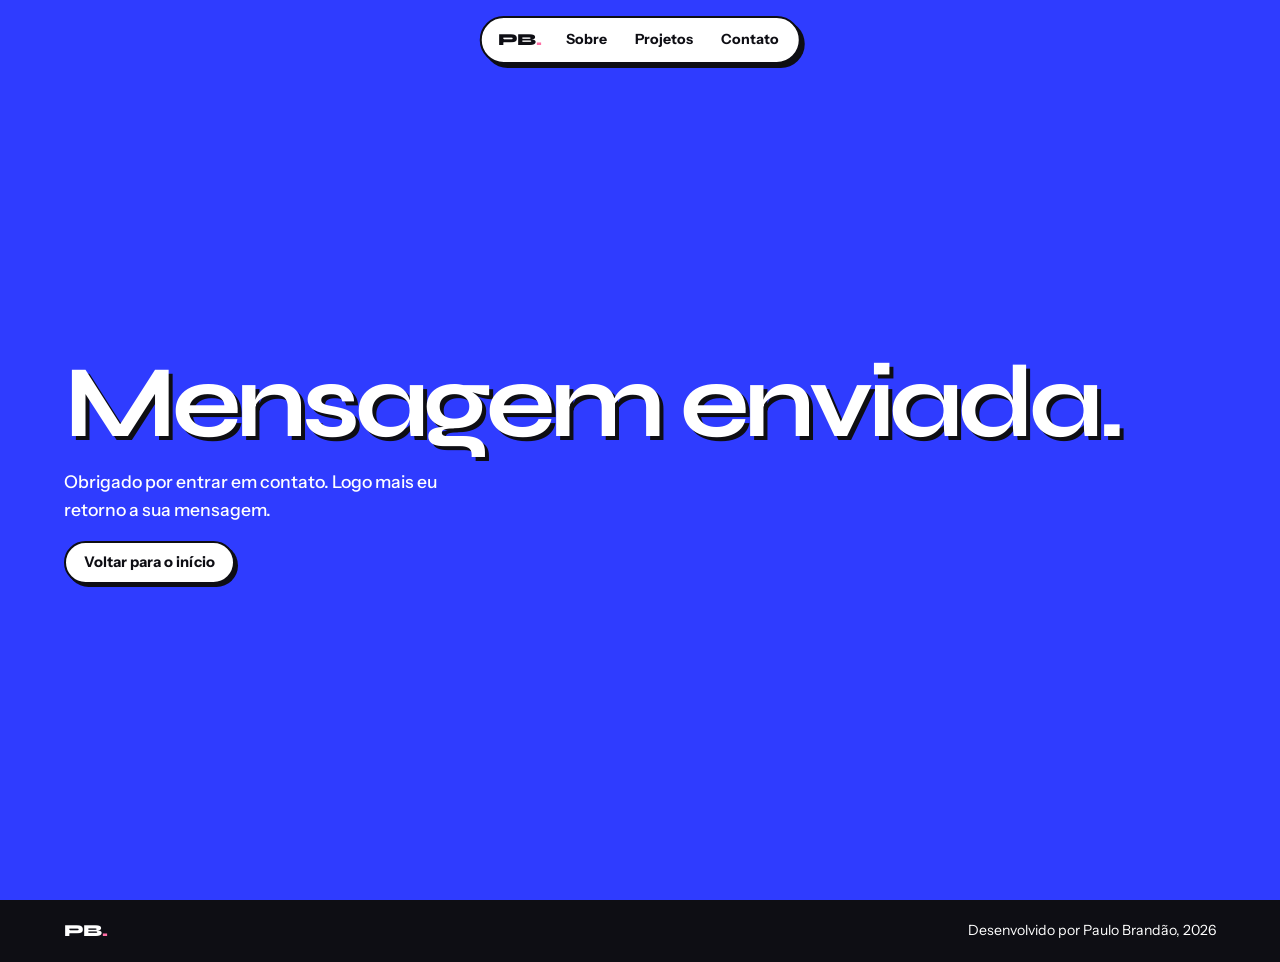
==== success.html @ 35089673 "Novo design: visual sólido e jovem com efeitos de scroll (GSAP e Lenis) Redesenha o portfólio com bl" ====
<!DOCTYPE html>
<html lang="pt-BR">
<head>
  <meta charset="UTF-8">
  <meta name="viewport" content="width=device-width, initial-scale=1.0">
  <meta name="robots" content="noindex">
  <meta name="theme-color" content="#071113">
  <link rel="icon" type="image/svg+xml" href="./assets/img/favicon.svg">

  <link rel="preconnect" href="https://fonts.googleapis.com">
  <link rel="preconnect" href="https://fonts.gstatic.com" crossorigin>
  <link href="https://fonts.googleapis.com/css2?family=Instrument+Sans:wght@400;500;600&family=Syne:wght@600;700;800&display=swap" rel="stylesheet">
  <link rel="stylesheet" href="./assets/css/portfolio.css">
  <title>Mensagem enviada | Paulo Brandão</title>
</head>
<body>
  <header class="topo">
    <a href="index.html" class="logo" aria-label="Paulo Brandão, início">PB<span>.</span></a>
    <nav class="topo__nav" aria-label="Navegação principal">
      <a href="index.html#about">Sobre</a>
      <a href="index.html#projects">Projetos</a>
      <a href="index.html#contact">Contato</a>
    </nav>
  </header>

  <main id="main" class="sucesso">
    <h1 class="sucesso__titulo">Mensagem enviada.</h1>
    <p class="sucesso__texto">Obrigado por entrar em contato. Logo mais eu retorno a sua mensagem.</p>
    <a class="botao botao--ambar" href="index.html">Voltar para o início</a>
  </main>

  <footer class="rodape">
    <a href="index.html" class="logo" aria-label="Voltar ao início">PB<span>.</span></a>
    <span>Desenvolvido por Paulo Brandão, 2026</span>
  </footer>
</body>
</html>
---- assets/css/portfolio.css ----
/* ============================================================
   Portfólio Paulo Brandão: sólido, jovem e em miniatura.
   Blocos de cor chapada, bordas grossas, sombras duras (estilo
   adesivo) e peças pequenas. Sem JavaScript ou com "menos
   movimento" ligado, tudo continua visível e navegável.
   ============================================================ */

:root {
  --tinta: #0e0e14;
  --branco: #ffffff;
  --azul: #2f3cff;
  --amarelo: #ffe14a;
  --lilas: #c8b9ff;
  --rosa: #ff6fa5;
  --menta: #5ff0b5;
  --laranja: #ff8a3d;

  --display: "Syne", "Arial Black", system-ui, sans-serif;
  --texto: "Instrument Sans", system-ui, sans-serif;

  --borda: 2.5px solid var(--tinta);
  --sombra: 4px 4px 0 var(--tinta);
  --margem: clamp(18px, 5vw, 64px);
}

* { box-sizing: border-box; }

html { scroll-behavior: smooth; }
html.lenis, html.lenis body { height: auto; }
.lenis.lenis-smooth { scroll-behavior: auto !important; }
.lenis.lenis-stopped { overflow: hidden; }

body {
  margin: 0;
  font-family: var(--texto);
  font-size: 1rem;
  line-height: 1.55;
  color: var(--tinta);
  background: var(--tinta);
  overflow-x: clip;
}

a { color: inherit; }
img { max-width: 100%; display: block; }
h1, h2, h3, p, ul { margin: 0; padding: 0; }
ul { list-style: none; }

:focus-visible {
  outline: 3px solid var(--tinta);
  outline-offset: 3px;
  box-shadow: 0 0 0 6px var(--branco);
}

.skip-link {
  position: fixed;
  left: 12px;
  top: -80px;
  z-index: 200;
  padding: 10px 16px;
  color: var(--tinta);
  background: var(--amarelo);
  border: var(--borda);
  border-radius: 999px;
  transition: top 0.2s;
}
.skip-link:focus { top: 12px; }

/* ---------- Peças pequenas reutilizáveis ---------- */
.chip {
  display: inline-block;
  padding: 4px 12px;
  font-family: var(--texto);
  font-size: 0.8rem;
  font-weight: 700;
  line-height: 1.4;
  color: var(--tinta);
  background: var(--c, var(--branco));
  border: var(--borda);
  border-radius: 999px;
}
.chip--branco { --c: var(--branco); }
.chip--amarelo { --c: var(--amarelo); }

.botao {
  display: inline-flex;
  align-items: center;
  justify-content: center;
  min-height: 42px;
  padding: 8px 18px;
  font: inherit;
  font-size: 0.92rem;
  font-weight: 700;
  text-decoration: none;
  color: var(--tinta);
  background: var(--c, var(--branco));
  border: var(--borda);
  border-radius: 999px;
  box-shadow: 3px 3px 0 var(--tinta);
  cursor: pointer;
  transition: box-shadow 0.12s ease, translate 0.12s ease, background 0.15s ease;
}
.botao:hover { box-shadow: 1px 1px 0 var(--tinta); translate: 2px 2px; }
.botao:active { box-shadow: 0 0 0 var(--tinta); translate: 3px 3px; }
.botao--amarelo { --c: var(--amarelo); }
.botao--branco { --c: var(--branco); }
.botao--tinta { --c: var(--tinta); color: var(--branco); }
.botao--linha { --c: transparent; color: var(--branco); border-color: var(--branco); box-shadow: none; }
.botao--linha:hover { --c: var(--branco); color: var(--tinta); box-shadow: none; translate: 0 0; }
.botao[disabled] { opacity: 0.6; cursor: wait; }

/* ---------- Interface fixa ---------- */
.progresso {
  position: fixed;
  inset: 0 0 auto 0;
  z-index: 120;
  height: 6px;
  background: var(--tinta);
}
.progresso span {
  display: block;
  height: 100%;
  background: var(--branco);
  transform: scaleX(0);
  transform-origin: left;
}

.cursor { display: none; }
@media (hover: hover) and (pointer: fine) {
  .anim .cursor {
    display: block;
    position: fixed;
    left: 0;
    top: 0;
    z-index: 110;
    width: 16px;
    height: 16px;
    margin: -8px 0 0 -8px;
    border-radius: 50%;
    background: var(--branco);
    mix-blend-mode: difference;
    pointer-events: none;
    opacity: 0;
    transition: width 0.2s, height 0.2s, margin 0.2s;
  }
  .anim .cursor.is-on { opacity: 1; }
  .anim .cursor.is-hover { width: 54px; height: 54px; margin: -27px 0 0 -27px; }
}

/* Menu em pílula flutuante */
.topo {
  position: fixed;
  top: 16px;
  left: 50%;
  z-index: 100;
  display: flex;
  align-items: center;
  gap: 4px;
  padding: 5px 6px 5px 16px;
  background: var(--branco);
  border: var(--borda);
  border-radius: 999px;
  box-shadow: var(--sombra);
  transform: translateX(-50%);
}
.logo {
  margin-right: 8px;
  font-family: var(--display);
  font-weight: 800;
  font-size: 1.05rem;
  letter-spacing: -0.03em;
  text-decoration: none;
  color: var(--tinta);
}
.logo span { color: var(--rosa); }
.topo__nav { display: flex; gap: 2px; }
.topo__nav a {
  padding: 6px 13px;
  font-size: 0.88rem;
  font-weight: 700;
  text-decoration: none;
  border-radius: 999px;
  transition: background 0.15s;
}
.topo__nav a:hover, .topo__nav a:focus-visible { background: var(--amarelo); }

/* ============================================================
   ABERTURA
   O pai tem 200svh e a abertura fica "colada": a seção seguinte
   sobe por cima dela, enquanto o nome se abre ao meio.
   ============================================================ */
.hero-wrap { position: relative; height: 200svh; }

.hero {
  position: sticky;
  top: 0;
  height: 100svh;
  min-height: 560px;
  overflow: hidden;
  display: grid;
  place-items: center;
  padding: 88px var(--margem) 56px;
  color: var(--branco);
  background: var(--azul);
}

.hero__cena {
  position: relative;
  z-index: 2;
  display: grid;
  grid-template-columns: minmax(0, 1.2fr) minmax(0, 0.8fr);
  align-items: center;
  gap: clamp(20px, 5vw, 64px);
  width: 100%;
  max-width: 940px;
}

.chips { display: flex; flex-wrap: wrap; gap: 8px; }

.hero__titulo {
  display: flex;
  flex-direction: column;
  margin: 16px 0 14px;
  font-family: var(--display);
  font-weight: 700;
  /* peso 700: "Brandão" ocupa 4,4x o tamanho da fonte (o 800 ocupa 6,6x) */
  font-size: clamp(2.8rem, 10vw, 7.4rem);
  line-height: 0.9;
  letter-spacing: -0.05em;
  color: var(--branco);
  text-shadow: 4px 4px 0 var(--tinta);
}
.hero__titulo .linha { display: block; overflow: hidden; padding: 0 0.06em 0.1em 0; }
.hero__titulo .linha > span { display: block; will-change: transform; }

.hero__lead { max-width: 30ch; font-size: 1.05rem; font-weight: 500; }
.hero__acoes { display: flex; flex-wrap: wrap; align-items: center; gap: 10px; margin-top: 20px; }

/* Retrato como adesivo */
.hero__retrato {
  justify-self: center;
  width: min(100%, 270px);
  aspect-ratio: 1;
  margin: 0;
  overflow: hidden;
  background: var(--branco);
  border: 3px solid var(--tinta);
  border-radius: 28px;
  box-shadow: 8px 8px 0 var(--tinta);
  rotate: 4deg;
}
.hero__retrato img { width: 100%; height: 100%; object-fit: cover; object-position: 50% 58%; transform: scale(1.1); }

/* Adesivos flutuantes */
.fig {
  position: absolute;
  z-index: 1;
  display: grid;
  place-items: center;
  min-width: 46px;
  height: 46px;
  padding: 0 12px;
  font-family: var(--display);
  font-weight: 800;
  font-size: 1.05rem;
  color: var(--tinta);
  background: var(--c);
  border: var(--borda);
  border-radius: 999px;
  box-shadow: 3px 3px 0 var(--tinta);
  rotate: var(--r, 0deg);
  animation: flutuar 3.4s ease-in-out infinite alternate;
}
@keyframes flutuar { to { translate: 0 -9px; } }
.fig--1 { --c: var(--amarelo); --r: -10deg; top: 17%; left: 6%; }
.fig--2 { --c: var(--rosa); --r: 8deg; top: 15%; right: 7%; animation-delay: -1s; }
.fig--3 { --c: var(--menta); --r: -6deg; bottom: 17%; left: 10%; width: 54px; height: 54px; font-size: 1.3rem; animation-delay: -2s; }
.fig--4 { --c: var(--branco); --r: 12deg; bottom: 14%; right: 9%; animation-delay: -0.5s; }
.fig--5 { --c: var(--laranja); --r: -14deg; top: 50%; left: 2.5%; animation-delay: -1.5s; }

.hero__rolar {
  position: absolute;
  z-index: 3;
  left: 50%;
  bottom: 18px;
  display: flex;
  align-items: center;
  gap: 8px;
  padding: 5px 14px 5px 10px;
  font-size: 0.8rem;
  font-weight: 700;
  text-decoration: none;
  color: var(--tinta);
  background: var(--branco);
  border: var(--borda);
  border-radius: 999px;
  transform: translateX(-50%);
}
.hero__rolar i {
  width: 9px;
  height: 9px;
  border-radius: 50%;
  background: var(--rosa);
  animation: quicar 1.2s ease-in-out infinite alternate;
}
@keyframes quicar { to { translate: 0 5px; } }

/* ============================================================
   SOBRE: folha amarela que sobe por cima da abertura
   ============================================================ */
.sobre {
  position: relative;
  z-index: 5;
  margin-top: -100svh;
  min-height: 100svh;
  display: flex;
  align-items: center;
  padding: clamp(80px, 12vw, 120px) var(--margem) clamp(56px, 9vw, 100px);
  background: var(--amarelo);
  border-top: 3px solid var(--tinta);
  border-radius: clamp(24px, 4vw, 40px) clamp(24px, 4vw, 40px) 0 0;
}
.sobre__miolo { width: 100%; max-width: 860px; margin: 0 auto; }
.sobre__titulo { margin-bottom: 18px; }
.sobre__texto {
  font-family: var(--display);
  font-weight: 700;
  font-size: clamp(1.45rem, 3.5vw, 2.6rem);
  line-height: 1.16;
  letter-spacing: -0.03em;
  text-wrap: balance;
}
.sobre__texto .palavra { display: inline-block; white-space: pre; }

/* Mini cards */
.minis {
  display: grid;
  grid-template-columns: repeat(3, minmax(0, 1fr));
  gap: 12px;
  margin-top: clamp(24px, 4vw, 40px);
}
.mini {
  display: flex;
  flex-direction: column;
  gap: 2px;
  padding: 12px 14px;
  background: var(--c);
  border: var(--borda);
  border-radius: 16px;
  box-shadow: var(--sombra);
}
.mini:nth-child(1) { rotate: -2deg; }
.mini:nth-child(2) { rotate: 1.5deg; }
.mini:nth-child(3) { rotate: -1deg; }
.mini b { font-family: var(--display); font-weight: 800; font-size: 1.1rem; letter-spacing: -0.02em; }
.mini span { font-size: 0.85rem; font-weight: 500; }
.mini--rosa { --c: var(--rosa); }
.mini--menta { --c: var(--menta); }
.mini--azul { --c: var(--azul); color: var(--branco); }

.sobre__rodape { display: flex; align-items: center; flex-wrap: wrap; gap: 10px; margin-top: clamp(22px, 4vw, 36px); }
.sobre__foto {
  width: 52px;
  height: 52px;
  margin: 0 6px 0 0;
  overflow: hidden;
  background: var(--branco);
  border: var(--borda);
  border-radius: 50%;
}
.sobre__foto img { width: 100%; height: 100%; object-fit: cover; }

/* ============================================================
   FAIXA DE TECNOLOGIAS: etiquetas coloridas em movimento
   ============================================================ */
.faixa {
  position: relative;
  z-index: 5;
  padding: 18px 0;
  overflow: hidden;
  background: var(--tinta);
}
.faixa__linha { overflow: hidden; padding: 5px 0; }
.faixa__trilho {
  display: flex;
  align-items: center;
  width: max-content;
  gap: 12px;
  padding-right: 12px;
}
.pill {
  display: inline-flex;
  align-items: center;
  gap: 8px;
  padding: 7px 16px 7px 12px;
  font-family: var(--display);
  font-weight: 700;
  font-size: 1rem;
  letter-spacing: -0.02em;
  white-space: nowrap;
  color: var(--tinta);
  background: var(--c, var(--amarelo));
  border: 2.5px solid var(--tinta);
  border-radius: 999px;
  box-shadow: 0 0 0 2px var(--branco);
}
.pill img { width: 20px; height: 20px; }
.pill:nth-child(6n + 1) { --c: var(--amarelo); }
.pill:nth-child(6n + 2) { --c: var(--rosa); }
.pill:nth-child(6n + 3) { --c: var(--menta); }
.pill:nth-child(6n + 4) { --c: var(--lilas); }
.pill:nth-child(6n + 5) { --c: var(--laranja); }
.pill:nth-child(6n + 6) { --c: var(--branco); }

/* Sem JavaScript, a faixa corre sozinha por CSS */
html:not(.anim) .faixa__trilho { animation: faixa 28s linear infinite; }
html:not(.anim) [data-faixa="-1"] .faixa__trilho { animation-direction: reverse; }
@keyframes faixa { to { transform: translateX(-50%); } }

/* ============================================================
   PROJETOS
   Base = carrossel de deslizar (celular e "menos movimento").
   Desktop com animação = tela travada e projetos na horizontal.
   ============================================================ */
.projetos {
  position: relative;
  z-index: 5;
  background: var(--lilas);
  border-top: 3px solid var(--tinta);
}
.projetos__pin { padding: clamp(48px, 9vw, 84px) 0 clamp(40px, 7vw, 72px); }

.projetos__cabeca {
  display: flex;
  flex-wrap: wrap;
  align-items: flex-end;
  justify-content: space-between;
  gap: 8px 24px;
  padding: 0 var(--margem);
  margin-bottom: clamp(18px, 3vw, 28px);
}
.projetos__titulo {
  font-family: var(--display);
  font-weight: 800;
  font-size: clamp(2.2rem, 6.5vw, 4.4rem);
  line-height: 0.95;
  letter-spacing: -0.05em;
}
.projetos__dica { max-width: 32ch; font-size: 0.95rem; font-weight: 500; }
.so-toque { display: inline; }

.trilho {
  display: flex;
  gap: 16px;
  padding: 6px var(--margem) 14px;
  overflow-x: auto;
  scroll-snap-type: x mandatory;
  scroll-padding: 0 var(--margem);
  scrollbar-width: none;
}
.trilho::-webkit-scrollbar { display: none; }

.quadro {
  --c: var(--amarelo);
  flex: 0 0 min(78vw, 300px);
  display: flex;
  flex-direction: column;
  gap: 12px;
  padding: 16px;
  scroll-snap-align: start;
  color: var(--tinta);
  background: var(--c);
  border: var(--borda);
  border-radius: 20px;
  box-shadow: 5px 5px 0 var(--tinta);
}
.quadro:nth-child(6n + 1) { --c: var(--amarelo); }
.quadro:nth-child(6n + 2) { --c: var(--branco); }
.quadro:nth-child(6n + 3) { --c: var(--menta); }
.quadro:nth-child(6n + 4) { --c: var(--rosa); }
.quadro:nth-child(6n + 5) { --c: var(--laranja); }
.quadro:nth-child(6n + 6) { --c: var(--azul); color: var(--branco); }

.quadro__num {
  align-self: flex-start;
  padding: 1px 11px;
  font-family: var(--display);
  font-weight: 800;
  font-size: 0.85rem;
  color: var(--branco);
  background: var(--tinta);
  border-radius: 999px;
}
.quadro__corpo { display: flex; flex: 1; flex-direction: column; gap: 8px; }
.quadro__lang { display: inline-flex; align-items: center; gap: 8px; font-size: 0.82rem; font-weight: 700; }
.quadro__lang img { width: 20px; height: 20px; padding: 2px; background: var(--branco); border-radius: 6px; }
.quadro h3 {
  font-family: var(--display);
  font-weight: 800;
  font-size: 1.35rem;
  line-height: 1.02;
  letter-spacing: -0.04em;
}
.quadro__desc { font-size: 0.9rem; font-weight: 500; line-height: 1.4; }
.quadro__acoes { display: flex; flex-wrap: wrap; gap: 8px; margin-top: auto; padding-top: 8px; }
.quadro__acoes .botao { min-height: 36px; padding: 5px 14px; font-size: 0.82rem; }

.hud { display: flex; align-items: center; gap: 12px; padding: 6px var(--margem) 0; }
.hud__contador {
  padding: 3px 12px;
  font-size: 0.82rem;
  font-weight: 700;
  background: var(--branco);
  border: var(--borda);
  border-radius: 999px;
}
.hud__contador b { font-family: var(--display); font-weight: 800; }
.hud__barra { flex: 1; height: 12px; overflow: hidden; background: var(--branco); border: var(--borda); border-radius: 999px; }
.hud__barra i { display: block; height: 100%; background: var(--tinta); transform: scaleX(0); transform-origin: left; }

@media (min-width: 900px) {
  .anim .projetos__pin {
    display: flex;
    flex-direction: column;
    justify-content: center;
    gap: clamp(16px, 3.5svh, 32px);
    height: 100svh;
    min-height: 560px;
    padding: 84px 0 28px;
    overflow: hidden;
  }
  .anim .projetos__cabeca { margin-bottom: 0; }
  .anim .trilho {
    width: max-content;
    overflow: visible;
    scroll-snap-type: none;
    gap: 22px;
    padding: 10px var(--margem) 16px;
  }
  .anim .quadro { flex: 0 0 320px; }
  .anim .so-toque { display: none; }
}
@media (hover: hover) { .so-toque { display: none; } }

/* ============================================================
   CONTATO: bloco rosa, o fecho de cor do site
   ============================================================ */
.contato {
  position: relative;
  z-index: 5;
  padding: clamp(64px, 10vw, 110px) var(--margem) clamp(56px, 8vw, 90px);
  background: var(--rosa);
  border-top: 3px solid var(--tinta);
}
.contato__miolo { max-width: 940px; margin: 0 auto; }
.contato__titulo {
  max-width: 17ch;
  font-family: var(--display);
  font-weight: 800;
  font-size: clamp(1.9rem, 5vw, 3.8rem);
  line-height: 1;
  letter-spacing: -0.045em;
  text-wrap: balance;
}
.contato__titulo .palavra-mascara { display: inline-block; overflow: hidden; vertical-align: top; padding-bottom: 0.1em; }
.contato__titulo .palavra-mascara > span { display: inline-block; }

.contato__grade {
  display: grid;
  grid-template-columns: minmax(0, 0.7fr) minmax(0, 1.3fr);
  gap: clamp(24px, 5vw, 56px);
  margin-top: clamp(26px, 5vw, 48px);
  align-items: start;
}
.contato__redes { display: flex; flex-wrap: wrap; gap: 10px; }
.rede {
  padding: 9px 18px;
  font-weight: 700;
  text-decoration: none;
  background: var(--branco);
  border: var(--borda);
  border-radius: 999px;
  box-shadow: 3px 3px 0 var(--tinta);
  transition: background 0.15s, box-shadow 0.12s, translate 0.12s;
}
.rede:hover { background: var(--amarelo); box-shadow: 1px 1px 0 var(--tinta); translate: 2px 2px; }

.form {
  display: flex;
  flex-direction: column;
  padding: clamp(16px, 3vw, 24px);
  background: var(--branco);
  border: var(--borda);
  border-radius: 22px;
  box-shadow: 6px 6px 0 var(--tinta);
}
.form label { margin-top: 12px; font-size: 0.85rem; font-weight: 700; }
.form label:first-of-type { margin-top: 0; }
.form input[type="text"],
.form input[type="email"],
.form textarea {
  width: 100%;
  margin-top: 4px;
  padding: 10px 12px;
  font: inherit;
  color: var(--tinta);
  background: var(--branco);
  border: var(--borda);
  border-radius: 12px;
  resize: vertical;
  transition: box-shadow 0.12s, background 0.12s;
}
.form input::placeholder, .form textarea::placeholder { color: #6b6b76; }
.form input:focus, .form textarea:focus { outline: none; background: #fffbe0; box-shadow: 3px 3px 0 var(--tinta); }
.erro { min-height: 1.2em; font-size: 0.82rem; font-weight: 700; color: #b00020; }
.form .botao { align-self: flex-start; margin-top: 10px; }

/* ---------- Rodapé ---------- */
.rodape {
  position: relative;
  z-index: 5;
  display: flex;
  flex-wrap: wrap;
  align-items: center;
  justify-content: space-between;
  gap: 12px 20px;
  padding: 18px var(--margem);
  font-size: 0.88rem;
  color: var(--branco);
  background: var(--tinta);
}
.rodape .logo { color: var(--branco); margin: 0; }
.rodape .botao { min-height: 36px; padding: 4px 14px; font-size: 0.82rem; box-shadow: none; }

/* ---------- Página de confirmação do formulário ---------- */
.sucesso {
  min-height: 100svh;
  display: flex;
  flex-direction: column;
  align-items: flex-start;
  justify-content: center;
  gap: 18px;
  padding: 110px var(--margem) 70px;
  color: var(--branco);
  background: var(--azul);
}
.sucesso__titulo {
  font-family: var(--display);
  font-weight: 700;
  font-size: clamp(2.6rem, 9vw, 6.4rem);
  line-height: 0.92;
  letter-spacing: -0.05em;
  text-shadow: 4px 4px 0 var(--tinta);
}
.sucesso__texto { max-width: 34ch; font-size: 1.1rem; font-weight: 500; }

/* ============================================================
   Estados iniciais das animações (só com JS e sem "menos movimento")
   ============================================================ */
.anim [data-hero-intro],
.anim [data-hero-retrato],
.anim [data-reveal],
.anim [data-fig] { opacity: 0; }

/* ============================================================
   Celular e telas médias
   ============================================================ */
@media (max-width: 899px) {
  .hero { padding-top: 80px; padding-bottom: 60px; }
  .hero__cena { grid-template-columns: 1fr; justify-items: center; text-align: center; gap: 14px; }
  .hero__retrato { order: -1; width: min(42vw, 168px); border-radius: 22px; box-shadow: 6px 6px 0 var(--tinta); }
  .chips, .hero__acoes { justify-content: center; }
  .hero__titulo { align-items: center; margin: 12px 0 10px; font-size: clamp(2.8rem, 15vw, 5.6rem); }
  .hero__lead { margin-inline: auto; font-size: 1rem; }
  .fig--3, .fig--5 { display: none; }
  .fig--1 { top: 13%; left: 5%; }
  .fig--2 { top: 11%; right: 5%; }
  .fig--4 { bottom: 12%; right: 6%; }

  .minis { grid-template-columns: 1fr; gap: 10px; }
  .mini { padding: 10px 14px; }
  .contato__grade { grid-template-columns: 1fr; }
}

@media (max-width: 420px) {
  .topo { top: 12px; padding-left: 14px; }
  .topo__nav a { padding: 6px 10px; font-size: 0.84rem; }
  .logo { margin-right: 4px; }
}

/* ============================================================
   Menos movimento: tudo visível e parado
   ============================================================ */
@media (prefers-reduced-motion: reduce) {
  html { scroll-behavior: auto; }
  *, *::before, *::after { animation: none !important; transition-duration: 0.01ms !important; }
  .hero-wrap { height: auto; }
  .hero { position: relative; }
  .sobre { margin-top: 0; }
}
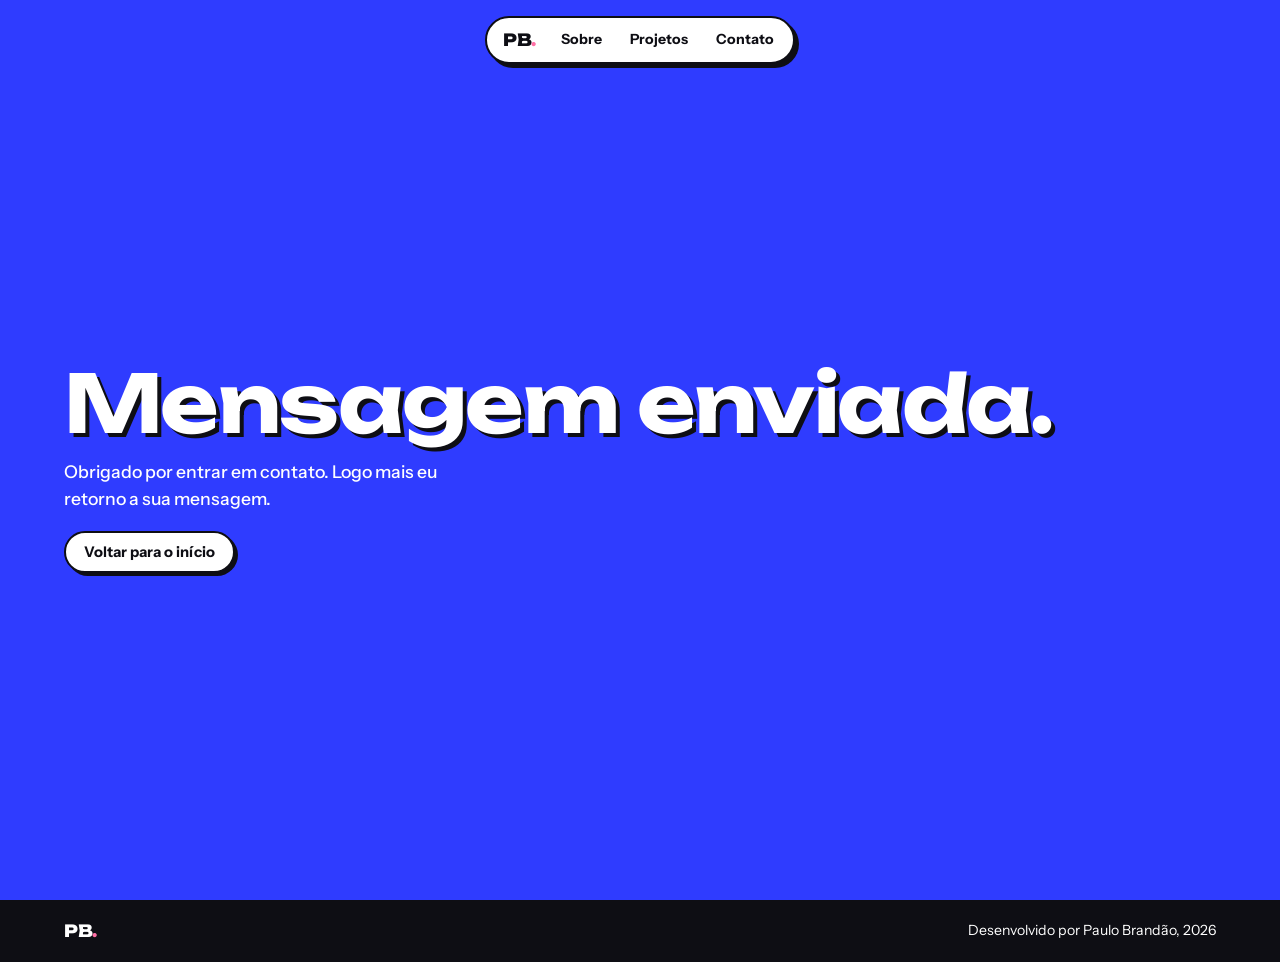
==== commit dc8dac31: "Troca a fonte dos títulos para Unbounded e corrige o link do LinkedIn Co-Authored-By: Claude Sonnet " ====
--- a/success.html
+++ b/success.html
@@ -9,7 +9,7 @@
 
   <link rel="preconnect" href="https://fonts.googleapis.com">
   <link rel="preconnect" href="https://fonts.gstatic.com" crossorigin>
-  <link href="https://fonts.googleapis.com/css2?family=Instrument+Sans:wght@400;500;600&family=Syne:wght@600;700;800&display=swap" rel="stylesheet">
+  <link href="https://fonts.googleapis.com/css2?family=Instrument+Sans:wght@400;500;600&family=Unbounded:wght@600;700;800&display=swap" rel="stylesheet">
   <link rel="stylesheet" href="./assets/css/portfolio.css">
   <title>Mensagem enviada | Paulo Brandão</title>
 </head>
--- a/assets/css/portfolio.css
+++ b/assets/css/portfolio.css
@@ -15,7 +15,7 @@
   --menta: #5ff0b5;
   --laranja: #ff8a3d;
 
-  --display: "Syne", "Arial Black", system-ui, sans-serif;
+  --display: "Unbounded", "Arial Black", system-ui, sans-serif;
   --texto: "Instrument Sans", system-ui, sans-serif;
 
   --borda: 2.5px solid var(--tinta);
@@ -167,7 +167,7 @@
   font-family: var(--display);
   font-weight: 800;
   font-size: 1.05rem;
-  letter-spacing: -0.03em;
+  letter-spacing: -0.02em;
   text-decoration: none;
   color: var(--tinta);
 }
@@ -223,9 +223,9 @@
   font-family: var(--display);
   font-weight: 700;
   /* peso 700: "Brandão" ocupa 4,4x o tamanho da fonte (o 800 ocupa 6,6x) */
-  font-size: clamp(2.8rem, 10vw, 7.4rem);
+  font-size: clamp(2.1rem, 7vw, 5.4rem);
   line-height: 0.9;
-  letter-spacing: -0.05em;
+  letter-spacing: -0.02em;
   color: var(--branco);
   text-shadow: 4px 4px 0 var(--tinta);
 }
@@ -324,9 +324,9 @@
 .sobre__texto {
   font-family: var(--display);
   font-weight: 700;
-  font-size: clamp(1.45rem, 3.5vw, 2.6rem);
+  font-size: clamp(1.15rem, 2.9vw, 2.1rem);
   line-height: 1.16;
-  letter-spacing: -0.03em;
+  letter-spacing: -0.02em;
   text-wrap: balance;
 }
 .sobre__texto .palavra { display: inline-block; white-space: pre; }
@@ -441,9 +441,9 @@
 .projetos__titulo {
   font-family: var(--display);
   font-weight: 800;
-  font-size: clamp(2.2rem, 6.5vw, 4.4rem);
+  font-size: clamp(1.7rem, 5vw, 3.6rem);
   line-height: 0.95;
-  letter-spacing: -0.05em;
+  letter-spacing: -0.02em;
 }
 .projetos__dica { max-width: 32ch; font-size: 0.95rem; font-weight: 500; }
 .so-toque { display: inline; }
@@ -496,9 +496,9 @@
 .quadro h3 {
   font-family: var(--display);
   font-weight: 800;
-  font-size: 1.35rem;
+  font-size: 1.05rem;
   line-height: 1.02;
-  letter-spacing: -0.04em;
+  letter-spacing: -0.02em;
 }
 .quadro__desc { font-size: 0.9rem; font-weight: 500; line-height: 1.4; }
 .quadro__acoes { display: flex; flex-wrap: wrap; gap: 8px; margin-top: auto; padding-top: 8px; }
@@ -556,9 +556,9 @@
   max-width: 17ch;
   font-family: var(--display);
   font-weight: 800;
-  font-size: clamp(1.9rem, 5vw, 3.8rem);
+  font-size: clamp(1.5rem, 4vw, 3rem);
   line-height: 1;
-  letter-spacing: -0.045em;
+  letter-spacing: -0.02em;
   text-wrap: balance;
 }
 .contato__titulo .palavra-mascara { display: inline-block; overflow: hidden; vertical-align: top; padding-bottom: 0.1em; }
@@ -646,9 +646,9 @@
 .sucesso__titulo {
   font-family: var(--display);
   font-weight: 700;
-  font-size: clamp(2.6rem, 9vw, 6.4rem);
+  font-size: clamp(2rem, 7.5vw, 5rem);
   line-height: 0.92;
-  letter-spacing: -0.05em;
+  letter-spacing: -0.02em;
   text-shadow: 4px 4px 0 var(--tinta);
 }
 .sucesso__texto { max-width: 34ch; font-size: 1.1rem; font-weight: 500; }
